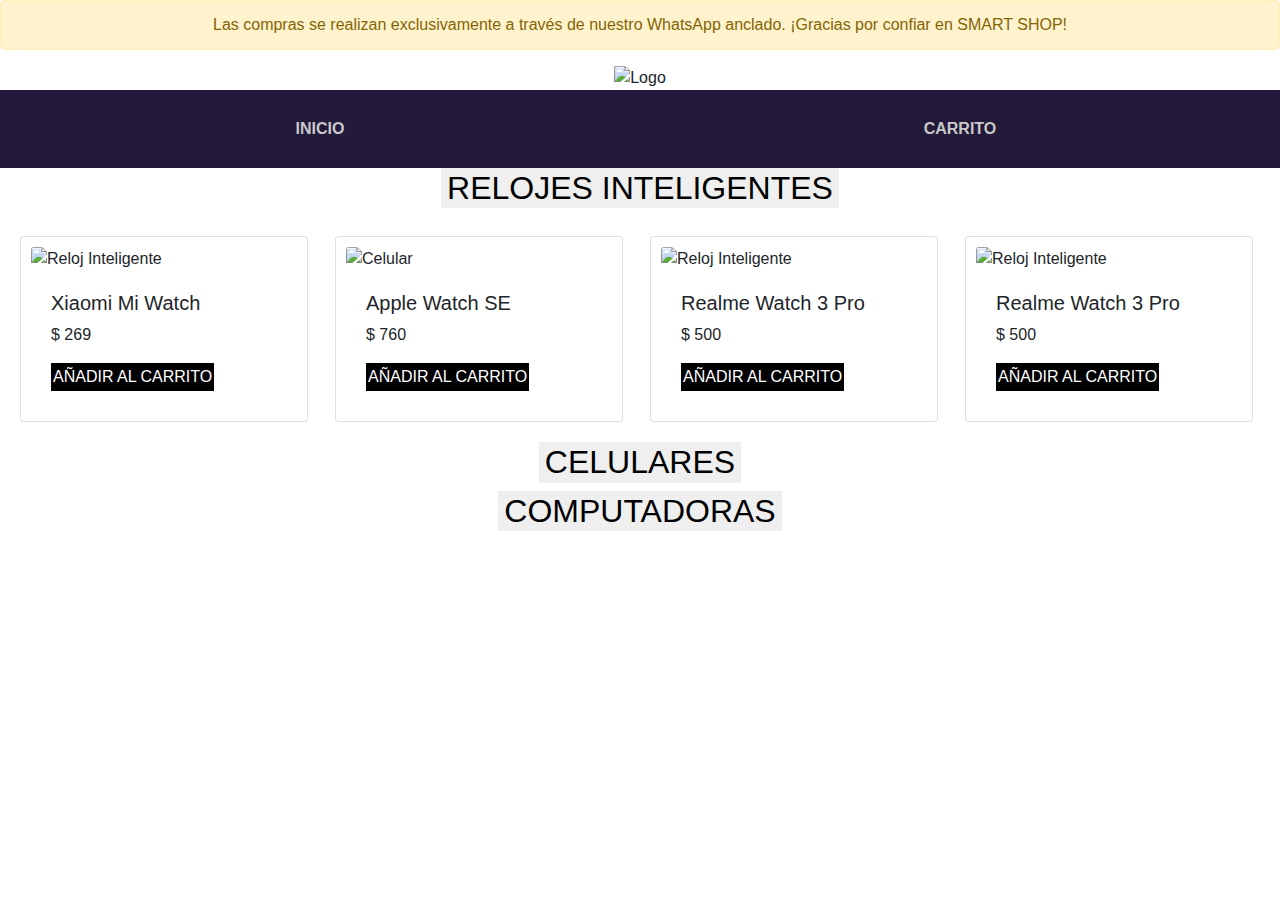
==== tienda.html @ 136044a3 "Add files via upload" ====
<!DOCTYPE html>
<html lang="es">
<head>
    <meta charset="UTF-8">
    <meta name="viewport" content="width=device-width, initial-scale=1.0">
    <title>SMART SHOP</title>
    <link rel="stylesheet" href="temas.css">
    <link href="https://maxcdn.bootstrapcdn.com/bootstrap/4.5.2/css/bootstrap.min.css" rel="stylesheet">
    <link rel="preconnect" href="https://fonts.googleapis.com"> 
    <link rel="preconnect" href="https://fonts.gstatic.com" crossorigin> 
    <link href="https://fonts.googleapis.com/css2?family=Raleway:wght@400;700&display=swap" rel="stylesheet">
</head>
<body>

<!-- Aviso Principal -->
<div class="alert alert-warning text-center" role="alert" style="position: sticky; top: 0; z-index: 1000;">
    Las compras se realizan exclusivamente a través de nuestro WhatsApp anclado. ¡Gracias por confiar en SMART SHOP!
</div>

<header>
    <div class="logo">
        <img class="alas" src="img/d0a3414f-bf69-40ca-8505-e2b61a0e5b9d.jpg" alt="Logo">
    </div>
    <div class="bloque_encabezado">
        <div class="pestañas">
            <a href="index.html" class="pestañas_inicio">INICIO</a>
            <button class="pestañas_inicio" data-bs-toggle="dropdown" aria-expanded="false">CARRITO</button>
            <ul class="dropdown-menu">
                <div id="carrito0">
                    <h6 class="tituli_carrito">CALCULADORA DE COMPRAS</h6>
                    <div id="cart-items">
                        <!-- Aquí se mostrarán los productos del carrito -->
                    </div>
                    <div id="cart-total">
                        <!-- Aquí se mostrará el precio total del carrito -->
                    </div>
                    <a id="boton_carrito_compra" onclick="purchase()">Comprar</a>
                    <button class="boton_carrito" onclick="clearCart()">Vaciar carrito</button>
                </div>
            </ul>
        </div>
    </div>
</header>

<div class="cuerpo">
  <div class="accordion" id="accordionExample">
      <div class="accordion-item">
          <h2 class="accordion-header">
              <button class="accordion-button" type="button" data-bs-toggle="collapse" data-bs-target="#collapseOne" aria-expanded="false" aria-controls="collapseOne">
                  RELOJES INTELIGENTES
              </button>
          </h2>
          <div id="collapseOne" class="accordion-collapse collapse show" data-bs-parent="#accordionExample">
              <div class="accordion-body">
                  <div class="elemento_new">
                      <div class="card" style="width: 18rem;">
                          <img src="img/Xiaomi Redmi Watch 5.webp" class="card-img-top" alt="Reloj Inteligente">
                          <div class="card-body">
                              <h5 class="PRENDA">Xiaomi Mi Watch</h5>
                              <p class="precio">$ 269</p>
                              <button class="boton_añadir_carrito">AÑADIR AL CARRITO</button>
                          </div>
                      </div>
                      <div class="card" style="width: 18rem;">
                          <img src="img/Apple Watch SE.webp" class="card-img-top" alt="Celular">
                          <div class="card-body">
                              <h5 class="PRENDA">Apple Watch SE</h5>
                              <p class="precio">$ 760</p>
                              <button class="boton_añadir_carrito">AÑADIR AL CARRITO</button>
                          </div>
                      </div>
                      <div class="card" style="width: 18rem;">
                          <img src="img/Realme Watch 3 Pro.webp" class="card-img-top" alt="Reloj Inteligente">
                          <div class="card-body">
                              <h5 class="PRENDA">Realme Watch 3 Pro</h5>
                              <p class="precio">$ 500</p>
                              <button class="boton_añadir_carrito">AÑADIR AL CARRITO</button>
                          </div>
                      </div>
                      <div class="card" style="width: 18rem;">
                        <img src="img/Realme Watch 3 Pro.webp" class="card-img-top" alt="Reloj Inteligente">
                        <div class="card-body">
                            <h5 class="PRENDA">Realme Watch 3 Pro</h5>
                            <p class="precio">$ 500</p>
                            <button class="boton_añadir_carrito">AÑADIR AL CARRITO</button>
                        </div>
                    </div>
                  </div>
              </div>
          </div>
      </div>
      <div class="accordion-item">
          <h2 class="accordion-header">
              <button class="accordion-button collapsed" type="button" data-bs-toggle="collapse" data-bs-target="#collapseTwo" aria-expanded="false" aria-controls="collapseTwo">
                  CELULARES
              </button>
          </h2>
          <div id="collapseTwo" class="accordion-collapse collapse" data-bs-parent="#accordionExample">
              <div class="accordion-body">
                  <div class="elemento_new">
                      <div class="card" style="width: 18rem;">
                          <img src="img/Samsung Galaxy S23.webp" class="card-img-top" alt="Celular">
                          <div class="card-body">
                              <h5 class="PRENDA">Samsung Galaxy S23</h5>
                              <p class="precio">$ 300</p>
                              <button class="boton_añadir_carrito">AÑADIR AL CARRITO</button>
                          </div>
                      </div>
                      <div class="card" style="width: 18rem;">
                          <img src="img/Xiaomi Redmi Note 12.webp" class="card-img-top" alt="Reloj Inteligente">
                          <div class="card-body">
                              <h5 class="PRENDA">Xiaomi Redmi Note 12</h5>
                              <p class="precio">$ 200</p>
                              <button class="boton_añadir_carrito">AÑADIR AL CARRITO</button>
                          </div>
                      </div>
                      <div class="card" style="width: 18rem;">
                        <img src="img/Xiaomi Redmi Note 12.webp" class="card-img-top" alt="Reloj Inteligente">
                        <div class="card-body">
                            <h5 class="PRENDA">Xiaomi Redmi Note 12</h5>
                            <p class="precio">$ 200</p>
                            <button class="boton_añadir_carrito">AÑADIR AL CARRITO</button>
                        </div>
                    </div>
                      <div class="card" style="width: 18rem;">
                          <img src="img/Motorola Edge 40.webp" class="card-img-top" alt="Celular">
                          <div class="card-body">
                              <h5 class="PRENDA">Motorola Edge 40</h5>
                              <p class="precio">$ 200</p>
                              <button class="boton_añadir_carrito">AÑADIR AL CARRITO</button>
                          </div>
                      </div>
                  </div>
              </div>
          </div>
      </div>
      <div class="accordion-item">
          <h2 class="accordion-header">
              <button class="accordion-button collapsed" type="button" data-bs-toggle="collapse" data-bs-target="#collapseThree" aria-expanded="false" aria-controls="collapseThree">
                  COMPUTADORAS
              </button>
          </h2>
          <div id="collapseThree" class="accordion-collapse collapse" data-bs-parent="#accordionExample">
              <div class="accordion-body">
                  <div class="elemento_new">
                      <div class="card" style="width: 18rem;">
                          <img src="img/HP Pavilion x360.webp" class="card-img-top" alt="...">
                          <div class="card-body">
                              <h5 class="PRENDA">HP Pavilion x360</h5>
                              <p class="precio">$ 1,200</p>
                              <button class="boton_añadir_carrito">AÑADIR AL CARRITO</button>
                          </div>
                      </div>
                      <div class="card" style="width: 18rem;">
                          <img src="img/Lenovo ThinkPad X1 Carbon.webp" class="card-img-top" alt="...">
                          <div class="card-body">
                              <h5 class="PRENDA">Lenovo ThinkPad X1 Carbon</h5>
                              <p class="precio">$ 2,500</p>
                              <button class="boton_añadir_carrito">AÑADIR AL CARRITO</button>
                          </div>
                      </div>
                      <div class="card" style="width: 18rem;">
                        <img src="img/Lenovo ThinkPad X1 Carbon.webp" class="card-img-top" alt="...">
                        <div class="card-body">
                            <h5 class="PRENDA">Lenovo ThinkPad X1 Carbon</h5>
                            <p class="precio">$ 2,500</p>
                            <button class="boton_añadir_carrito">AÑADIR AL CARRITO</button>
                        </div>
                    </div>
                      <div class="card" style="width: 18rem;">
                          <img src="img/MacBook Air M2.webp" class="card-img-top" alt="...">
                          <div class="card-body">
                              <h5 class="PRENDA">MacBook Air M2</h5>
                              <p class="precio">$ 1,000</p>
                              <button class="boton_añadir_carrito">AÑADIR AL CARRITO</button>
                          </div>
                      </div>
                  </div>
              </div>
          </div>
      </div>
  </div>
</div>



        
        



<script src="tienda.js"></script>
<script src="https://cdn.jsdelivr.net/npm/bootstrap@5.3.3/dist/js/bootstrap.bundle.min.js" integrity="sha384-YvpcrYf0tY3lHB60NNkmXc5s9fDVZLESaAA55NDzOxhy9GkcIdslK1eN7N6jIeHz" crossorigin="anonymous"></script>
</body>
---- temas.css ----
.bloque_encabezado {
    background-color: rgb(34, 27, 68);
    display: flex;
}

.carousel-inner img {
    width: 100%;
    height: 70vh; /* Ajusta esta altura según tus necesidades */
    object-fit: cover; /* Ajusta la imagen para cubrir completamente el contenedor */
    object-position: center; /* Centra la imagen en el contenedor */
}

.pestañas {
    display: flex;
    justify-content: space-between;
    flex: 1;
}

.titulo {
    display: flex;
    justify-content: space-between;
    font-family: 'Gill Sans', 'Gill Sans MT', Calibri, 'Trebuchet MS', sans-serif;
}

.letra_titulo {
    display: flex;
    justify-content: center;
}

.palabra_logo {
    display: flex;
    justify-content: space-between;
}

.alas {
    max-width: 100px; /* Ancho fijo */
    height: auto; /* Altura automática para mantener la proporción */
}

.logo {
    display: flex;
    justify-content: center;
}

.pestañas_inicio {
    background-color: rgb(34, 25, 59);
    padding: 3dvh;
    text-align: center;
    flex: 4;
    font-family: 'Gill Sans', 'Gill Sans MT', Calibri, 'Trebuchet MS', sans-serif;
    color: rgb(201, 201, 201);
    transition: background-color 0.3s;
    font-weight: 800;
    text-decoration: none;
}

.pestañas_inicio:hover {
    background-color: aliceblue;
    color: black;
    font-weight: 1300;
    text-decoration: none;
}

.intro {
    display: flex;
    justify-content: center;
    align-items: center;
    font-family: Cambria, Cochin, Georgia, Times, 'Times New Roman', serif;
    padding: 1%;
    color: aliceblue;
    background-color: rgb(34, 25, 59);
}

.title {
    font-weight: 600;
}

.texto_de_carrusel {
    color: black;
}

.cuerpo {
    margin: 0%;
    background-color: rgb(255, 255, 255);
}

button {
    border: none;
}

.conteiner {
    justify-content: center;
    display: flex;
    padding: 3%;
    background-color: white;
}

.elemento_new {
    display: flex;
    justify-content: space-around;
    background-color: rgb(255, 255, 255);
}

.card {
    display: flex; /* Asegúrate de que el contenedor tenga display flex */
    flex-direction: column; /* Esto hace que los elementos hijos se apilen */
    background-color: gainsboro;
    padding: 10px;
}

.card-item {
    color: black;
    background-color: rgb(182, 175, 175);
    font-family: 'Gill Sans', 'Gill Sans MT', Calibri, 'Trebuchet MS', sans-serif;
}

.PRENDA {
    display: flex;
}

.NEW_IN_SANTOS {
    display: flex;
    justify-content: center;
    font-family: 'Gill Sans', 'Gill Sans MT', Calibri, 'Trebuchet MS', sans-serif;
    background-color: rgb(255, 255, 255);
}

.img_modelo {
    justify-content: center;
    display: inline-flex;
    padding: 3%;
    background-color: rgb(255, 252, 252);
}

.pie_de_imagen {
    display: flex;
    text-align: center;
    justify-content: center;
    color: rgb(255, 255, 255);
    align-items: center;
    background-color: rgb(34, 25, 59);
}

.letra_pie {
    font-family: 'Lucida Sans', 'Lucida Sans Regular', 'Lucida Grande', 'Lucida Sans Unicode', Geneva, Verdana, sans-serif;
    font-weight: 600;
    display: flex;
    align-items: center;
    padding-top: 2%;
    font-size: 2vh;
}

.redes {
    color: white;
    display: flex;
    justify-content: center;
}

.contactos {
    background-color: rgb(95, 94, 94);
}

.cont_fotos_redes {
    display: flex;
    justify-content: center;
}

.img_redes {
    width: auto;
    height: auto;
}

.NEW_IN_SANTOS_ind {
    display: flex;
    justify-content: center;
    font-family: 'Gill Sans', 'Gill Sans MT', Calibri, 'Trebuchet MS', sans-serif;
    background-color: black;
}

.imig {
    max-width: 100%;
    height: auto;
}

.letra_new {
    padding-top: 1%;
    font-weight: 800;
}

.boton_añadir_carrito {
    background-color: rgb(0, 0, 0);
    padding: 2px;
    color: rgb(255, 255, 255);
    display: flex;
}

.boton_añadir_carrito:hover {
    color: rgb(0, 0, 0);
    background-color: rgb(59, 163, 59);
    text-decoration: none;
    font-weight: 500;
    transition: color 0.3s;
}

.html {
    background-color: rgb(56, 56, 56);
}

.accordion-header {
    display: flex;
    justify-content: center;
    background-image: url(https://previews.123rf.com/images/gypsygraphy/gypsygraphy1612/gypsygraphy161200011/67568109-fondos-borrosos-azules-claros-abstractos-elementos-para-su-sitio-web-o-presentaci%C3%B3n.jpg);
}

.pie_de_imagen2 {
    display: flex;
    text-align: center;
    justify-content: center;
    color: rgb(255, 255, 255);
    align-items: center;
}

.letra_pie2 {
    color: black;
    font-family: 'Lucida Sans', 'Lucida Sans Regular', 'Lucida Grande', 'Lucida Sans Unicode', Geneva, Verdana, sans-serif;
    font-weight: 600;
    display: flex;
    align-items: center;
    padding-top: 2%;
}

.accordion-button {
    border-color: white;
    text-decoration: none;
    color: black;
}

.accordion-button:hover {
    background-color: rgb(0, 0, 0);
    color: white;
}

#carrito0 {
    display: block;
    color: rgb(0, 0, 0);
    background-color: rgb(255, 255, 255);
    justify-content: center;
}

.titulo_carrito {
    display: flex;
    background-color: rgb(34, 25, 59);
}

.boton_carrito {
    background-color: black;
    color: rgb(255, 255, 255);
    display: inline-flex;
}

#boton_carrito_compra {
    background-color: black;
    color: rgb(255, 255, 255);
    display: inline-flex;
}

.categorias {
    display: flex;
    padding-top: 2%;
    justify-content: center;
    font-weight: 600;
    font-family: 'Segoe UI', Tahoma, Geneva, Verdana, sans-serif;
}

.footer {
    background-color: #ffffff;
    color: #000000;
    padding: 60px 0;
    font-size: 16px;
    padding-top: 1%;
}

.row {
    display: flex;
    justify-content: space-between;
}

.footer h3 {
    color: #000000;
    font-size: 20px;
    margin-bottom: 20px;
}

.footer p {
    font-size: 14px;
}

.footer ul {
    list-style: none;
    padding: 0;
}

.footer ul li {
    margin-bottom: 10px;
}

.footer a {
    color: #000000;
    text-decoration: none;
}

.footer a:hover {
    text-decoration: underline;
}

@media (max-width: 450px) {
    .boton_añadir_carrito {
        font-size: 7px;
    }

    .PRENDA {
        font-size: 10px;
    }

    .precio {
        font-size: 10px;
    }

    .pestañas_inicio {
        display: flex;
        justify-content: center;
        font-weight: 400;
    }

    .alas {
        max-width: 100px;
        height: auto; /* Altura automática para mantener la proporción */
    }

    .card {
        max-width: 50%;
        height: auto;
    }
}

footer {
    color: rgb(0, 0, 0);
    background-color: grey;
    padding: 10px 0;
    position: fixed;
    width: 100%;
    bottom: 0;
}

.social-icons {
    display: flex;
    justify-content: center;
    align-items: center;
    gap: 15px;
}

.social-icons a {
    display: inline-block;
}

.social-icons img {
    width: 40px;
    height: 40px;
    transition: transform 0.3s ease;
}

.social-icons img:hover {
    transform: scale(1.1);
}

.carrusel-item.active {
    justify-content: right;
}

.tamañ_img {
    width: 100%; /* Para que se ajusten según el contenedor */
    max-width: 200px;
    height: auto;
}

@media (max-width: 600px) {
    .social-icons img {
        width: 30px;
        height: 30px;
    }

    .accordion-button {
        font-size: 20px;
    }

    .letra_pie {
        font-size: 10px;
    }

    .pestañas_inicio {
        font-size: 15px;
    }
}

@media (max-width: 400px) {
    .social-icons img {
        width: 20px;
        height: 20px;
    }

    .letra_pie {
        font-size: 10px;
    }
}
.carrito {
    display: none; /* Ocultar el carrito por defecto */
    background-color: rgb(34, 25, 59);
    color: white;
    padding: 20px;
    border-radius: 10px;
    position: fixed;
    top: 10%;
    right: 10%;
    width: 300px;
    height: 500px;
    overflow: auto;
}

.cerrar-carrito {
    background-color: red;
    color: white;
    padding: 10px;
    border: none;
    cursor: pointer;
    margin-top: 10px;
}

.abrir-carrito {
    background-color: green;
    color: white;
    padding: 10px;
    border: none;
    cursor: pointer;
}

#carrito {
    background-color: rgb(34, 25, 59);
    color: white;
}

/* Estilo para las imágenes de los productos */
.card-img-top {
    width: auto; /* Mantiene las proporciones horizontales */
    height: auto; /* Mantiene las proporciones verticales */
    max-width: 100%; /* Asegura que no exceda el ancho de la tarjeta */
    max-height: 250px; /* Asegura que no exceda una altura fija */
    object-fit: contain; /* Escala la imagen para que encaje dentro del contenedor sin recortarse */
    object-position: center; /* Centra la imagen dentro del espacio disponible */
}

/* Estilo para las imágenes de los productos */
.card-img-top {
    width: auto;
    height: auto;
    max-width: 100%; /* Asegura que las imágenes no excedan el ancho del contenedor */
    max-height: 250px; /* Altura máxima para mantener uniformidad */
    object-fit: contain; /* Escala la imagen sin recortar ni distorsionar */
    object-position: center; /* Centra la imagen en su espacio */
}

/* Grid para los productos */
.elemento_new {
    display: grid;
    grid-template-columns: repeat(auto-fit, minmax(250px, 1fr)); /* Ajusta el número de columnas automáticamente */
    gap: 20px; /* Espaciado entre los elementos */
    padding: 20px;
}

/* Responsividad adicional */
@media (max-width: 768px) {
    .card-img-top {
        max-height: 200px; /* Reduce ligeramente la altura en pantallas más pequeñas */
    }

    
}

@media (max-width: 576px) {
    .card-img-top {
        max-height: 150px;
    }

    .elemento_new {
        gap: 10px;
        display: flex;
        flex-direction: column;
        align-items: center;
        justify-content: center;
    }

}
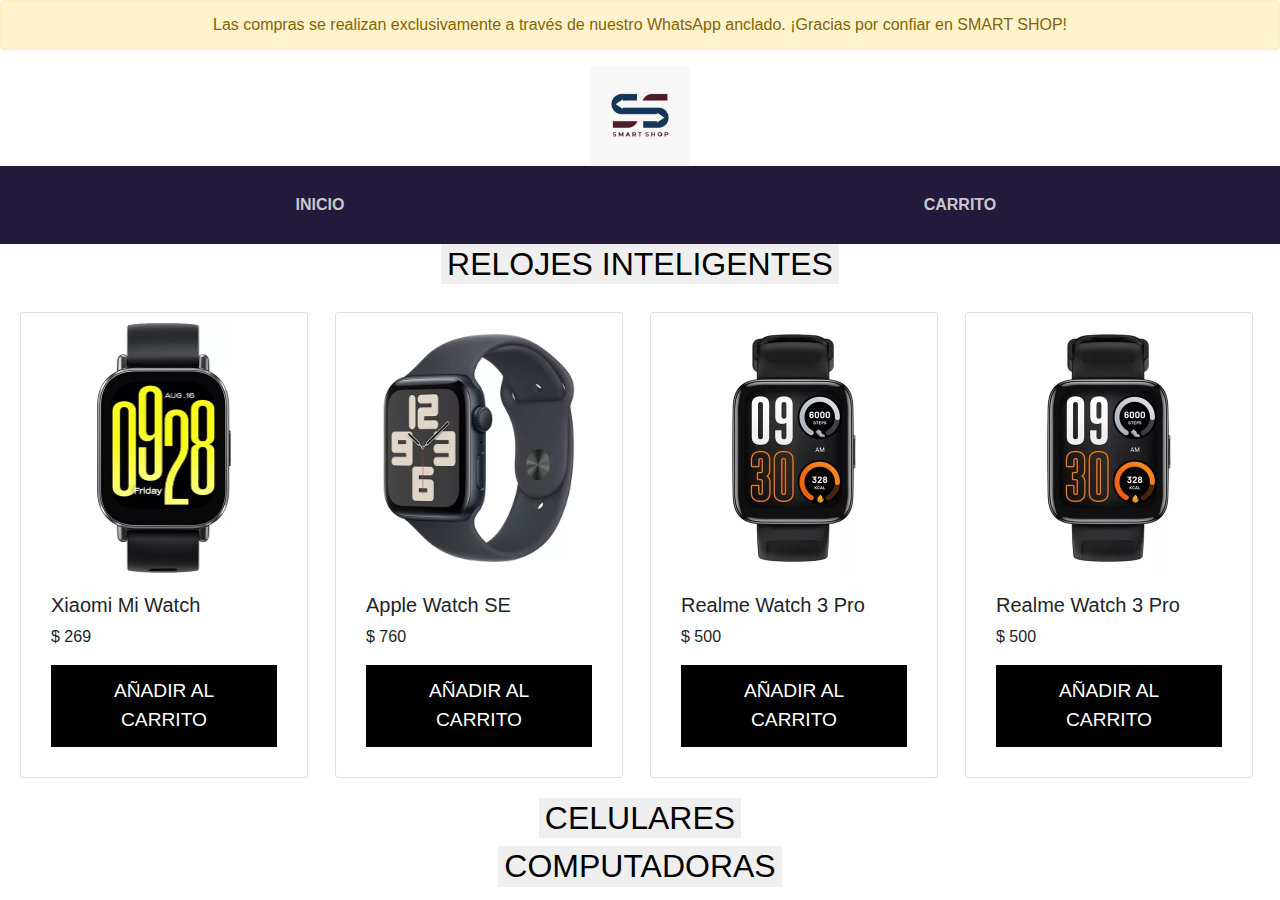
==== commit 0810174b: "Update tienda.html" ====
--- a/tienda.html
+++ b/tienda.html
@@ -99,26 +99,26 @@
               <div class="accordion-body">
                   <div class="elemento_new">
                       <div class="card" style="width: 18rem;">
-                          <img src="img/Samsung Galaxy S23.webp" class="card-img-top" alt="Celular">
+                          <img src="img/Xiaomi redmi note 14 pro.webp" class="card-img-top" alt="Celular">
                           <div class="card-body">
-                              <h5 class="PRENDA">Samsung Galaxy S23</h5>
-                              <p class="precio">$ 300</p>
+                              <h5 class="PRENDA">Xiaomi redmi note 14 pro 256gb</h5>
+                              <p class="precio">U$D </p>
                               <button class="boton_añadir_carrito">AÑADIR AL CARRITO</button>
                           </div>
                       </div>
                       <div class="card" style="width: 18rem;">
-                          <img src="img/Xiaomi Redmi Note 12.webp" class="card-img-top" alt="Reloj Inteligente">
+                          <img src="img/Xiaomi redmi note 14c 128gb.jpg" class="card-img-top" alt="Reloj Inteligente">
                           <div class="card-body">
-                              <h5 class="PRENDA">Xiaomi Redmi Note 12</h5>
-                              <p class="precio">$ 200</p>
+                              <h5 class="PRENDA">Xiaomi redmi note 14c 128gb</h5>
+                              <p class="precio">U$D </p>
                               <button class="boton_añadir_carrito">AÑADIR AL CARRITO</button>
                           </div>
                       </div>
                       <div class="card" style="width: 18rem;">
-                        <img src="img/Xiaomi Redmi Note 12.webp" class="card-img-top" alt="Reloj Inteligente">
+                        <img src="img/Xiaomi redmi note 13 128gb.jpg" class="card-img-top" alt="Reloj Inteligente">
                         <div class="card-body">
-                            <h5 class="PRENDA">Xiaomi Redmi Note 12</h5>
-                            <p class="precio">$ 200</p>
+                            <h5 class="PRENDA">Xiaomi redmi note 13 128gb</h5>
+                            <p class="precio">U$D </p>
                             <button class="boton_añadir_carrito">AÑADIR AL CARRITO</button>
                         </div>
                     </div>
@@ -194,6 +194,3 @@
 </body>
 
 
-
-
-
--- a/temas.css
+++ b/temas.css
@@ -189,9 +189,15 @@
 
 .boton_añadir_carrito {
     background-color: rgb(0, 0, 0);
-    padding: 2px;
+
     color: rgb(255, 255, 255);
     display: flex;
+
+    font-size: 1.2rem;  /* Aumenta el tamaño del texto */
+    padding: 12px 20px; /* Aumenta el tamaño del padding */
+    width: 100%;        /* Asegura que ocupe el ancho completo del contenedor */
+    }
+    
 }
 
 .boton_añadir_carrito:hover {
